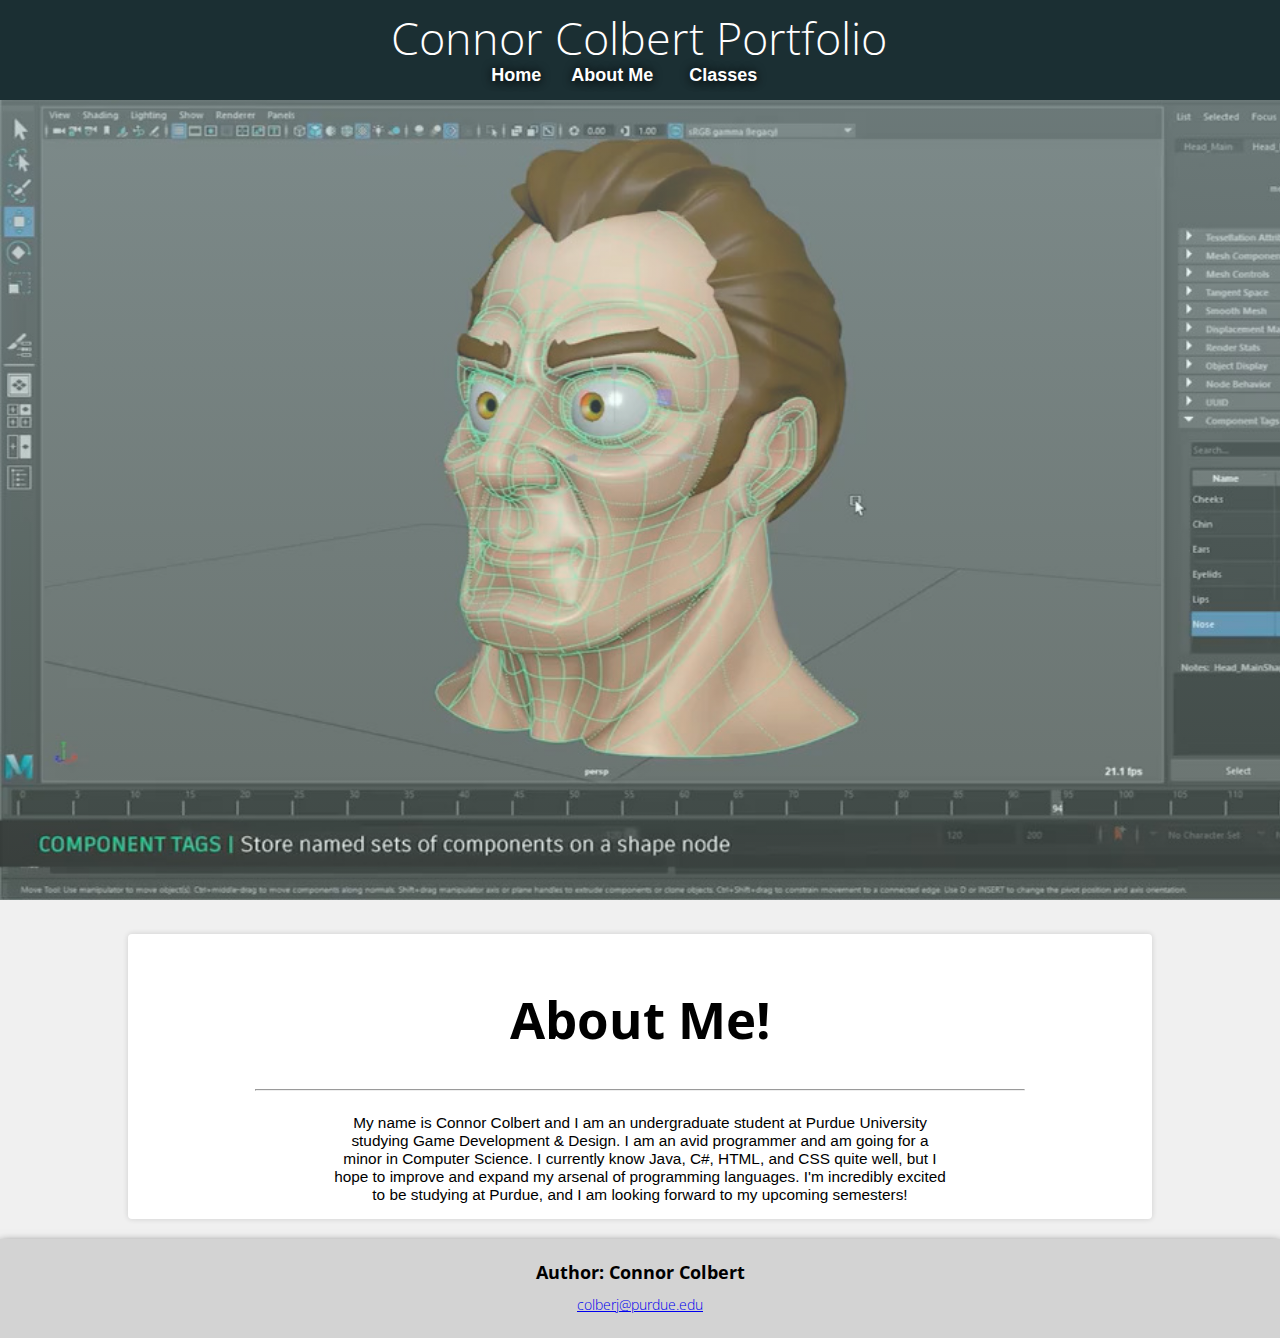
==== about.html @ 5095eae9 "First Commit" ====
﻿<!DOCTYPE html>
<html>
<head>
    <title>CGT 116</title>

    <meta http-equiv="Content-Type" content="text/html; charset=utf-8" />
    <meta name="viewport" content="width=device-width, initial-scale=1.0" />

    <!--hamburger menu icon-->
    <link rel="stylesheet"
          href="https://cdnjs.cloudflare.com/ajax/libs/font-awesome/5.15.3/css/all.min.css"
          integrity="sha512-iBBXm8fW90+nuLcSKlbmrPcLa0OT92xO1BIsZ+ywDWZCvqsWgccV3gFoRBv0z+8dLJgyAHIhR35VZc2oM/gI1w=="
          crossorigin="anonymous"
          referrerpolicy="no-referrer" />
    <link rel="stylesheet" href="Style/navigationStyle.css" />
    <link rel="stylesheet" href="Style/contentStyle.css" />

    <script src="https://ajax.googleapis.com/ajax/libs/jquery/3.5.1/jquery.min.js"></script>

    <!--used for open sans font-->
    <link rel="preconnect" href="https://fonts.googleapis.com">
    <link rel="preconnect" href="https://fonts.gstatic.com" crossorigin>
    <link href="https://fonts.googleapis.com/css2?family=Open+Sans:wght@300&display=swap" rel="stylesheet">
</head>

<body>

    <!--Navigation bar-->
    <div id="nav-placeholder"></div>
    <script>
        $(function () {
            $("#nav-placeholder").load("navbar.html");
        });
    </script>
    <!--end of Navigation bar-->

    <div class="pageHeader" style="background-image: linear-gradient(to bottom, rgba(209, 255, 255, 0.3), rgba(175, 237, 214, 0.15)), url('images/mayaSnapshot.jpg');">
        <!--<div id="pageTitle">
            <hr id="topBar" />
            <h1 id="pageTitle">Newsletter</h1>
            <hr id="bottomBar" />
        </div>-->
    </div>
    <div id="content">
        <h1>About Me!</h1>
        <hr />
        <div id="classes">
            <p>My name is Connor Colbert and I am an undergraduate student at Purdue University studying Game Development & Design.
            I am an avid programmer and am going for a minor in Computer Science. I currently know Java, C#, HTML, and CSS quite well, but
            I hope to improve and expand my arsenal of programming languages. I'm incredibly excited to be studying at Purdue, and I am looking
            forward to my upcoming semesters!</p> 
        </div>
    </div>
    <footer>
        <h1>Author: Connor Colbert</h1>
        <a href="mailto:colberj@purdue.edu">colberj@purdue.edu</a>
    </footer>
</body>
</html>
---- Style/navigationStyle.css ----
﻿/* SIDEBAR (hidden normally) */
/* SIDEBAR (hidden normally) */
/* SIDEBAR (hidden normally) */

.sidebar {
    position: fixed;
    float: left;
    top: 0;
    left: -50%;
    height: 100%;
    width: 50%;
    background-color: rgba(27, 47, 51, 1);
    z-index: 125;
    transition: .4s;
    padding-right: 2%;
    font-family: Helvetica, Arial, sans-serif;
    box-sizing: border-box;
}

    .sidebar a {
        float: right;
        font-size: 1.2vw;
        color: white;
        text-align: center;
        padding: 15px 16px 15px;
        text-decoration: none;
        box-sizing: border-box;
        height: 50px;
        width: 100%;
        margin: auto;
        font-family: inherit;
        transition: padding .4s;
        font-weight: bold;
    }
    /* The dropdown container */
    .sidebar .dropdown {
        float: right;
        overflow: hidden;
        height: 50px;
        width: 100%;
    }

        /* Dropdown button */
        .sidebar .dropdown .dropbutton {
            font-size: 1.2vw;
            font-weight: bold;
            border: none;
            outline: none;
            color: white;
            padding: 14px 16px;
            background-color: inherit;
            font-family: inherit; /* Important for vertical align on mobile phones */
            margin: 0; /* Important for vertical align on mobile phones */
            height: 100%;
            width: 100%;
        }

        /* Add a red background color to navbar links on hover */
        .sidebar a:hover, .sidebar .dropdown:hover .dropbutton {
            background-color: white;
            color: #704c5e;
        }

    /* Dropdown content (hidden by default) */
    .sidebar .dropdown-box {
        display: none;
        position: absolute;
        background-color: white;
        /*    min-width: 160px;*/
        box-shadow: 0px 8px 16px 0px rgba(0,0,0,0.2);
        z-index: 1;
        background: linear-gradient( to top, #5F7175, #1B2F33);
        width: 100%;
    }

        /* Links inside the dropdown */
        .sidebar .dropdown-box #dropLinks {
            float: none;
            color: white;
            padding: 12px 16px;
            text-decoration: none;
            display: block;
            text-align: left;
            font-family: inherit;
            font-weight: bold;
            width: 100%;
        }

            /* Add a grey background color to dropdown links on hover */
            .sidebar .dropdown-box #dropLinks:hover {
                background-color: #ddd;
                color: #704c5e;
            }

    /* Show the dropdown menu on hover */
    .sidebar .dropdown:hover .dropdown-box {
        display: block;
    }


/* NORMAL NAVBAR ---------------------------------------------------------------------- */
/* NORMAL NAVBAR ---------------------------------------------------------------------- */
/* NORMAL NAVBAR ---------------------------------------------------------------------- */
/* NORMAL NAVBAR ---------------------------------------------------------------------- */
#navbar {
    position: fixed;
    float: left;
    top: 0;
    right: 0;
    height: 75%;
    width: 100%;
    background-color: rgba(27, 47, 51, 1);
    z-index: 150;
    transition: .6s;
    padding-right: 2%;
    font-family: Helvetica, Arial, sans-serif;
    text-shadow: 0px 0px 30px #000000;
}

/* Links inside the navbar */
#navItems a {
    text-shadow: 0px 0px 10px #000000;
    display: inline-block;
    float: left;
    vertical-align: middle;
    box-sizing: border-box;
    height: 100%;
    /*        margin: 0 500px 0 0;*/
}

/* Div containing all menu items at bottom of navbar */
#navItems {
    position: relative;
    left: -50%;
    margin: auto;
    height: 50px;
    bottom: 0;
    line-height: 50px; /* Vertically centers the items */
}

/* Individual menu items (I know that IDs shouldn't be used this way but it works) */
#menuItems {
    font-size: 2vh;
    font-family: inherit;
    font-weight: bold;
    font-weight: bold;
    text-shadow: 0px 0px 10px #000000;
    text-decoration: underline rgba(255, 255, 255, 0);
    transition: text-decoration-color 0.2s;
    color: white;
    text-align: center;
    margin-left: 15px;
    margin-right: 15px;
}

    #menuItems:hover {
        text-decoration-color: rgba(255, 255, 255, 1);
    }

/* The dropdown container */
.dropdown {
    float: left;
    overflow: hidden;
    height: 100%;
}

/* Dropdown button */
.dropbutton {
    border: none;
    outline: none;
    background-color: inherit;
    color: white;
    height: 100%;
    display: flex;
    justify-content: center;
    border-radius: 5px;
}

/* Dropdown box (hidden by default) */
.dropdown-box {
    width: 10vh;
    visibility: hidden;
    opacity: 0;
    display: flex;
    position: absolute;
    box-shadow: 0px 8px 16px 0px rgba(0,0,0,0.2);
    z-index: 1;
    background-color: lightgray;
    border-radius: 4px;
    text-align: center;
    flex-shrink: 0;
    flex-direction: column;
    margin-top: 40px;
    transition: opacity .4s;
    /*    transform: translate(-50%, 0);*/
}

.dropdown:hover .dropdown-box {
    visibility: visible;
    opacity: 1
}

/* Links inside the dropdown */
#dropLinks {
    float: none;
    color: white;
    text-decoration: none;
    display: block;
    text-align: center;
    font-family: inherit;
    font-weight: bold;
    font-size: 1.5vh;
    padding: 5px 10px 5px 10px;
    margin: 0;
    text-align: center;
    text-decoration: underline rgba(255, 255, 255, 0);
    transition: text-decoration-color 0.2s;
    border-bottom: 1px solid gray;
    /*        transition: 0.4s;*/
}

    /* Add a grey background color to dropdown links on hover */
    #dropLinks:hover {
        text-decoration: underline rgba(255, 255, 255, 1);
    }

#logo {
    /*    position: absolute;*/
    top: 10px;
    width: 100%;
    /*    left: 50%;*/
    color: white;
    /*    font-size: 2.5vw;*/
    font-weight: 100;
    /*        font-weight: 900;*/
    padding: 25px 0 0 25px;
    margin-top: 35vh;
    /*    float: left;*/
    /*    margin-left: 1%;*/
    transition: .6s;
    text-align: center;
    font-family: 'Open Sans', sans-serif;
    font-size: 5.5vw;
}
---- Style/contentStyle.css ----
﻿body, html {
    height: 100%;
    margin: 0;
    background-color: rgba(240, 240, 240, 1);
    /*    background-color: #ffd1e8;*/
}

#pageTitle {
    width: 100%;
    position: fixed;
    margin-left: -50%;
    top: 35%;
    left: 50%;
    z-index: 0;
    color: white;
}

    #pageTitle hr {
        position: fixed;
        width: 75%;
        left: 37.5%;
        margin-left: -25%;
        border: none;
        height: 2px;
        background-color: black;
    }

    #pageTitle #topBar {
        margin-top: 0%;
    }

    #pageTitle #bottomBar {
        margin-top: 14%;
    }

    #pageTitle h1 {
        font-family: Georgia;
        font-size: 70px;
        font-size: 8vw;
        text-align: center;
        margin-top: 2.5%;
    }

.pageHeader {
    margin-top: 0;
    height: 100%;
    background-attachment: fixed;
    background-position: 0% 75%;
    background-repeat: no-repeat;
    background-size: cover;
    z-index: 0;
}

#contentSideBar {
    z-index: 130;
    width: 25%;
    background-color: lightgray;
    height: 100%;
    float: right;
    right: 0;
    position: absolute;
    background-repeat: repeat-y;
    background-position-x: center;
    background-size: cover;
    /*    box-shadow: -5px 0px 20px 0px rgba(0,0,0,0.25);*/
}

.overlay {
    width: 100%;
    top: 100%;
    z-index: 100;
    padding: 0;
    margin: 0;
    background-color: rgba(240, 240, 240, 1);
}

#content {
    width: 80%;
    margin: 20px 10% 20px 10%;
    background-color: white;
    text-align: center;
    box-shadow: 0px 0px 5px 1px rgba(0,0,0,0.1);
    border-radius: 4px;
}

    #content p {
        width: 60%;
        margin-left: auto;
        margin-right: auto;
        font-family: 'Lucida Sans', 'Lucida Sans Regular', Geneva, Verdana, sans-serif;
        font-size: 1.2vw;
    }

    #content h1 {
        font-family: 'Open Sans', Arial, sans-serif;
        padding-top: 50px;
        font-size: 4vw;
    }

    #content hr {
        width: 75%;
    }

#classes {
    display: flex;
    justify-content: center;
    flex-direction: row;
    flex-wrap: wrap;
}

.gallery {
    /*    visibility: hidden;*/
    margin: 5%;
    padding: 0;
    border: 2px solid rgba(0, 0, 0, 0.05);
    border-radius: 10px;
    float: left;
    flex-basis: 250px; /* The width of item inside of flexbox */
    flex-grow: 0;
    flex-shrink: 0;
    /*    width: 300px;*/
    transition: 0.3s;
    font-family: Arial;
    font-size: 1.2vw;
    text-decoration: none;
    color: black;
}

    .gallery img {
        display: block;
        margin-left: auto;
        margin-right: auto;
        width: 90%;
        padding: 5px;
    }

    .gallery:hover {
        transform: scale(1.1);
        border-color: rgba(0, 130, 181, 0.2);
        background-color: rgba(0, 130, 181, 0.01);
    }

.desc {
    padding: 15px;
    text-align: center;
    font-size: 3vh;
}

footer {
    padding-top: 1vh;
    width: 100%;
    height: 10vh;
    background-color: lightgray;
    text-align: center;
    font-family: 'Open Sans', Arial;
    font-weight: 100;
    font-size: 1.5vh;
    box-shadow: 0px 5px 10px black;
}

    footer h1 {
        font-size: 2vh;
    }

.fadeIn {
    -webkit-animation: animat_show 0.8s;
    animation: anim_show 0.8s;
    visibility: visible !important;
}
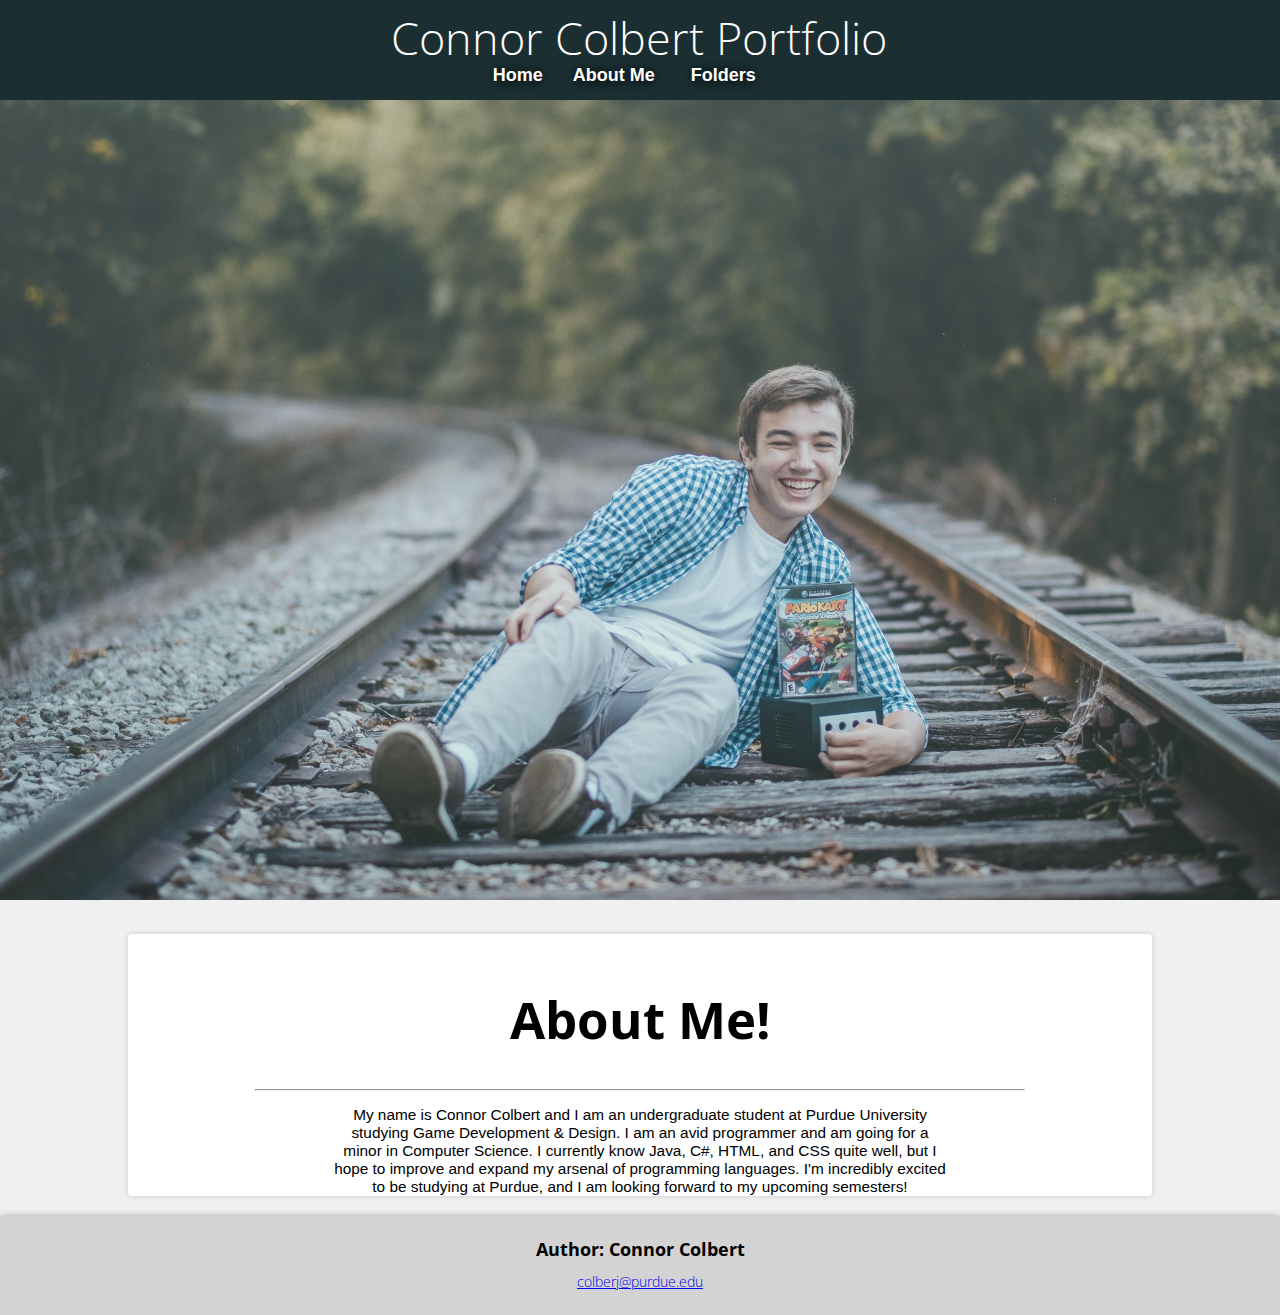
==== commit 23b1eb19: "Added week 2 content to CGT 116 page" ====
--- a/about.html
+++ b/about.html
@@ -34,7 +34,7 @@
     </script>
     <!--end of Navigation bar-->
 
-    <div class="pageHeader" style="background-image: linear-gradient(to bottom, rgba(209, 255, 255, 0.3), rgba(175, 237, 214, 0.15)), url('images/mayaSnapshot.jpg');">
+    <div class="pageHeader" style="background-image: linear-gradient(to bottom, rgba(209, 255, 255, 0.3), rgba(175, 237, 214, 0.15)), url('images/connorTrain.jpg');">
         <!--<div id="pageTitle">
             <hr id="topBar" />
             <h1 id="pageTitle">Newsletter</h1>
--- a/Style/contentStyle.css
+++ b/Style/contentStyle.css
@@ -101,11 +101,15 @@
         width: 75%;
     }
 
-#classes {
+#folders {
     display: flex;
     justify-content: center;
     flex-direction: row;
     flex-wrap: wrap;
+}
+
+#folders p {
+    padding: 10px 0 20px 0;
 }
 
 .gallery {
